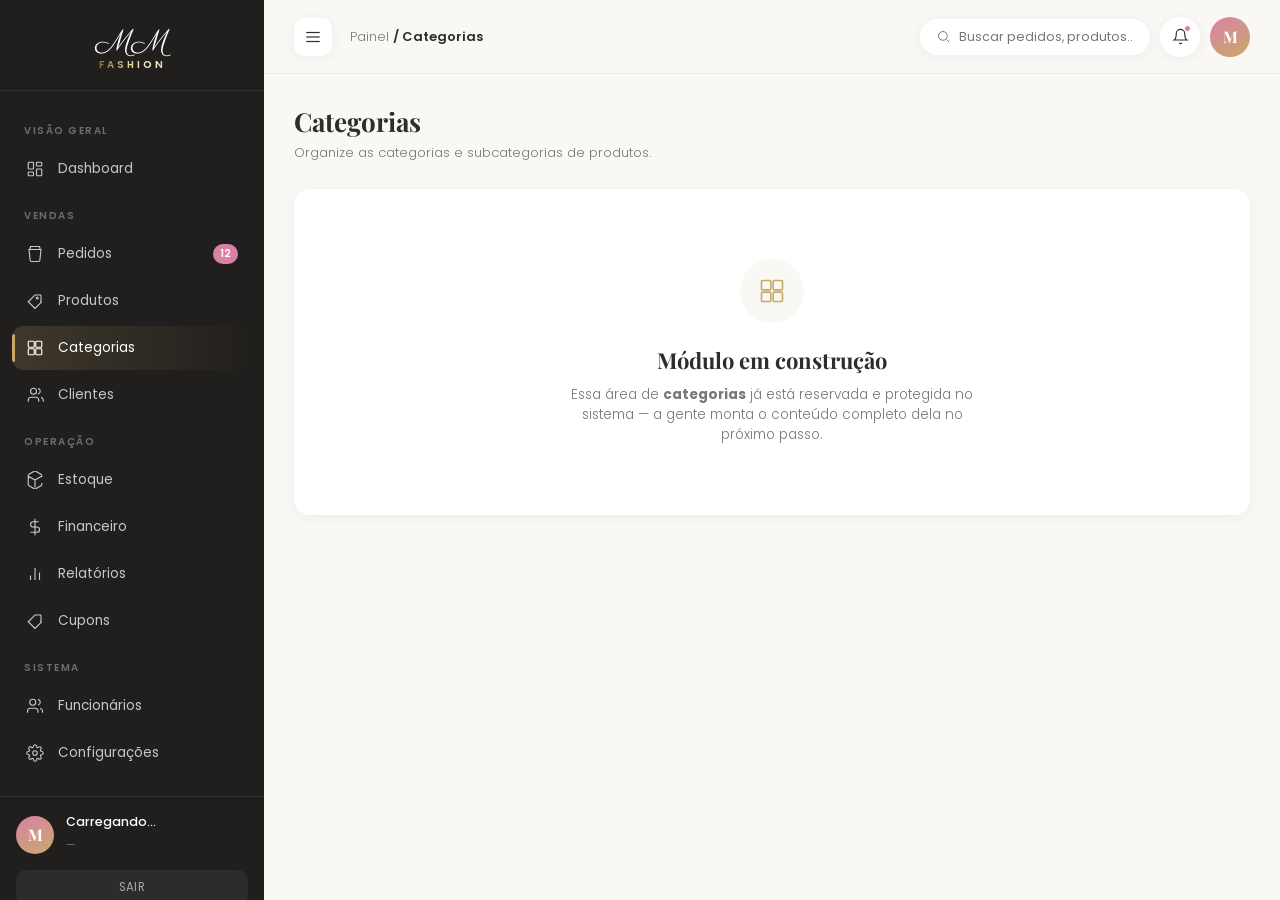
==== admin/categorias.html @ 6487a141 "Todas as abas do painel navegando + rota de diagnostico do banco" ====
<!DOCTYPE html>
<html lang="pt-BR">
<head>
<meta charset="UTF-8">
<meta name="viewport" content="width=device-width, initial-scale=1.0">
<title>Categorias — MM Fashion</title>

<link rel="preconnect" href="https://fonts.googleapis.com">
<link rel="preconnect" href="https://fonts.gstatic.com" crossorigin>
<link href="https://fonts.googleapis.com/css2?family=Playfair+Display:wght@600;700&family=Parisienne&family=Poppins:wght@300;400;500;600&display=swap" rel="stylesheet">

<style>
*, *::before, *::after { margin:0; padding:0; box-sizing:border-box; }

:root{
  --bg:#FAF8F5;
  --white:#FFFFFF;
  --text:#2D2D2D;
  --gray:#777777;
  --pink:#D982A6;
  --gold:#C8A96A;
  --success:#4CAF50;
  --danger:#D64545;
  --sidebar:#211f1d;
  --sidebar-hover:#312e2a;

  --font-display:'Playfair Display', serif;
  --font-script:'Parisienne', cursive;
  --font-body:'Poppins', sans-serif;

  --radius-sm:8px;
  --radius-md:16px;
  --radius-lg:24px;
  --shadow-sm:0 2px 12px rgba(45,45,45,0.06);
  --shadow-md:0 8px 30px rgba(45,45,45,0.09);
  --ease:cubic-bezier(.22,1,.36,1);
  --sidebar-w:264px;
  --sidebar-w-collapsed:84px;
}

body{
  font-family:var(--font-body); font-weight:300; color:var(--text); background:var(--bg);
  -webkit-font-smoothing:antialiased; overflow-x:hidden;
}
h1,h2,h3,h4{ font-family:var(--font-display); font-weight:700; color:var(--text); }
a{ text-decoration:none; color:inherit; }
ul{ list-style:none; }
button{ font-family:var(--font-body); border:none; cursor:pointer; background:none; }
input, select{ font-family:var(--font-body); }

/* ============================================================
   LOGO
   ============================================================ */
.logo-mm{ font-family:var(--font-script); line-height:1; }
.logo-fashion{
  font-family:var(--font-body); font-weight:600; letter-spacing:.3em; text-transform:uppercase; line-height:1;
  background:linear-gradient(100deg,#8a6a2f 0%,#e9d6a3 22%,#fff6de 38%,#c8a96a 50%,#8a6a2f 62%,#f3e2b8 80%,#a8823f 100%);
  background-size:220% auto; -webkit-background-clip:text; background-clip:text; -webkit-text-fill-color:transparent; color:transparent;
  animation:shineGold 5s linear infinite;
}
@keyframes shineGold{ to{ background-position:-220% center; } }

/* ============================================================
   LAYOUT
   ============================================================ */
.admin-wrap{ display:flex; min-height:100vh; }

/* ---------- SIDEBAR ---------- */
.sidebar{
  width:var(--sidebar-w); background:var(--sidebar); color:#eee; flex-shrink:0;
  position:sticky; top:0; height:100vh; overflow-y:auto; transition:width .4s var(--ease);
  display:flex; flex-direction:column; z-index:100;
}
.sidebar.collapsed{ width:var(--sidebar-w-collapsed); }
.sidebar::-webkit-scrollbar{ width:5px; }
.sidebar::-webkit-scrollbar-thumb{ background:rgba(255,255,255,.15); border-radius:10px; }

.sidebar-head{
  display:flex; flex-direction:column; align-items:center; padding:28px 10px 20px; gap:2px;
  border-bottom:1px solid rgba(255,255,255,.08);
}
.sidebar-head .logo-mm{ font-size:30px; color:#fff; }
.sidebar-head .logo-fashion{ font-size:10px; }
.sidebar.collapsed .sidebar-head .logo-fashion{ display:none; }
.sidebar.collapsed .sidebar-head .logo-mm{ font-size:26px; }

.sidebar-nav{ padding:18px 12px; flex:1; }
.nav-label{
  font-size:10px; letter-spacing:.15em; text-transform:uppercase; color:rgba(255,255,255,.35);
  padding:14px 12px 8px; font-weight:600;
}
.sidebar.collapsed .nav-label{ text-align:center; padding:14px 0 8px; }
.sidebar.collapsed .nav-label span{ display:none; }

.nav-item{
  display:flex; align-items:center; gap:14px; padding:12px 14px; border-radius:12px; margin-bottom:3px;
  color:rgba(255,255,255,.75); font-size:13.5px; font-weight:400; cursor:pointer; transition:all .25s ease;
  position:relative; white-space:nowrap; overflow:hidden;
}
.nav-item:hover{ background:var(--sidebar-hover); color:#fff; }
.nav-item.active{ background:linear-gradient(90deg, rgba(200,169,106,.18), transparent); color:#fff; }
.nav-item.active::before{
  content:''; position:absolute; left:0; top:8px; bottom:8px; width:3px; border-radius:3px;
  background:var(--gold);
}
.nav-item svg{ width:18px; height:18px; stroke:currentColor; fill:none; stroke-width:1.5; flex-shrink:0; }
.nav-item .badge-count{
  margin-left:auto; background:var(--pink); color:#fff; font-size:10px; font-weight:600;
  padding:2px 7px; border-radius:100px;
}
.sidebar.collapsed .nav-item span:not(.badge-count), .sidebar.collapsed .nav-item .badge-count{ display:none; }
.sidebar.collapsed .nav-item{ justify-content:center; }

.sidebar-foot{ padding:16px; border-top:1px solid rgba(255,255,255,.08); }
.sidebar-user{ display:flex; align-items:center; gap:12px; }
.sidebar-user .avatar{
  width:38px; height:38px; border-radius:50%; background:linear-gradient(150deg,var(--pink),var(--gold));
  display:flex; align-items:center; justify-content:center; font-family:var(--font-display); font-weight:700; color:#fff;
  flex-shrink:0;
}
.sidebar-user .info{ overflow:hidden; }
.sidebar-user .info strong{ display:block; font-size:12.5px; color:#fff; font-weight:500; white-space:nowrap; }
.sidebar-user .info span{ font-size:11px; color:rgba(255,255,255,.45); }
.sidebar.collapsed .sidebar-user .info{ display:none; }
.sidebar.collapsed .sidebar-user{ justify-content:center; }

/* ---------- MAIN ---------- */
.main{ flex:1; min-width:0; display:flex; flex-direction:column; }

.topbar{
  position:sticky; top:0; z-index:90; background:rgba(250,248,245,.9); backdrop-filter:blur(12px);
  border-bottom:1px solid rgba(45,45,45,.07);
  display:flex; align-items:center; justify-content:space-between; padding:0 30px; height:74px;
}
.topbar-left{ display:flex; align-items:center; gap:18px; }
.collapse-btn{
  width:38px; height:38px; border-radius:10px; display:flex; align-items:center; justify-content:center;
  background:var(--white); box-shadow:var(--shadow-sm); transition:transform .3s ease;
}
.collapse-btn:hover{ transform:scale(1.06); }
.collapse-btn svg{ width:18px; height:18px; stroke:var(--text); fill:none; stroke-width:1.6; }
.breadcrumb{ font-size:13px; color:var(--gray); }
.breadcrumb strong{ color:var(--text); font-weight:600; }

.topbar-right{ display:flex; align-items:center; gap:10px; }
.topbar-search{
  display:flex; align-items:center; gap:8px; background:var(--white); border-radius:100px; padding:9px 16px;
  box-shadow:var(--shadow-sm); width:230px;
}
.topbar-search svg{ width:15px; height:15px; stroke:var(--gray); fill:none; stroke-width:1.6; flex-shrink:0; }
.topbar-search input{ border:none; outline:none; background:none; font-size:12.5px; width:100%; }
.topbar-icon{
  width:40px; height:40px; border-radius:50%; background:var(--white); box-shadow:var(--shadow-sm);
  display:flex; align-items:center; justify-content:center; position:relative; transition:transform .3s ease;
}
.topbar-icon:hover{ transform:translateY(-2px); }
.topbar-icon svg{ width:17px; height:17px; stroke:var(--text); fill:none; stroke-width:1.6; }
.topbar-icon .dot{
  position:absolute; top:8px; right:9px; width:7px; height:7px; border-radius:50%; background:var(--pink);
  border:1.5px solid var(--white);
}
.topbar-avatar{
  width:40px; height:40px; border-radius:50%; background:linear-gradient(150deg,var(--pink),var(--gold));
  display:flex; align-items:center; justify-content:center; color:#fff; font-family:var(--font-display); font-weight:700;
  cursor:pointer;
}

.content{ padding:30px; }

/* ---------- PAGE HEAD ---------- */
.page-head{ display:flex; align-items:center; justify-content:space-between; margin-bottom:26px; flex-wrap:wrap; gap:14px; }
.page-head h1{ font-size:26px; }
.page-head p{ color:var(--gray); font-size:13px; margin-top:4px; }
.date-pill{
  display:flex; align-items:center; gap:8px; background:var(--white); border-radius:100px; padding:10px 18px;
  box-shadow:var(--shadow-sm); font-size:12.5px; color:var(--gray);
}
.date-pill svg{ width:15px; height:15px; stroke:var(--gold); fill:none; stroke-width:1.6; }

/* ---------- KPI CARDS ---------- */
.kpi-grid{ display:grid; grid-template-columns:repeat(5,1fr); gap:18px; margin-bottom:26px; }
.kpi-card{
  background:var(--white); border-radius:var(--radius-md); padding:22px; box-shadow:var(--shadow-sm);
  transition:transform .4s var(--ease), box-shadow .4s var(--ease); position:relative; overflow:hidden;
}
.kpi-card:hover{ transform:translateY(-4px); box-shadow:var(--shadow-md); }
.kpi-top{ display:flex; align-items:center; justify-content:space-between; margin-bottom:14px; }
.kpi-icon{
  width:40px; height:40px; border-radius:12px; display:flex; align-items:center; justify-content:center;
  background:var(--bg);
}
.kpi-icon svg{ width:18px; height:18px; stroke:var(--gold); fill:none; stroke-width:1.6; }
.kpi-trend{ font-size:11px; font-weight:600; padding:4px 9px; border-radius:100px; display:flex; align-items:center; gap:3px; }
.kpi-trend.up{ background:rgba(76,175,80,.12); color:var(--success); }
.kpi-trend.down{ background:rgba(214,69,69,.12); color:var(--danger); }
.kpi-value{ font-family:var(--font-display); font-size:26px; font-weight:700; margin-bottom:4px; }
.kpi-label{ font-size:12px; color:var(--gray); }

/* ---------- CHART ROW ---------- */
.grid-2{ display:grid; grid-template-columns:2fr 1fr; gap:20px; margin-bottom:20px; }
.panel{ background:var(--white); border-radius:var(--radius-md); padding:26px; box-shadow:var(--shadow-sm); }
.panel-head{ display:flex; align-items:center; justify-content:space-between; margin-bottom:20px; }
.panel-head h3{ font-family:var(--font-body); font-weight:600; font-size:15px; }
.panel-head .sub{ font-size:12px; color:var(--gray); }
.legend-dot{ display:inline-block; width:8px; height:8px; border-radius:50%; margin-right:6px; }

.chip-group{ display:flex; gap:6px; }
.chip{
  font-size:11px; padding:6px 12px; border-radius:100px; color:var(--gray); border:1px solid rgba(45,45,45,.1);
  transition:all .25s ease;
}
.chip.active{ background:var(--text); color:#fff; border-color:var(--text); }

/* Donut */
.donut-wrap{ display:flex; flex-direction:column; align-items:center; gap:18px; }
.donut-legend{ width:100%; }
.donut-legend li{ display:flex; align-items:center; justify-content:space-between; font-size:12.5px; padding:7px 0; border-bottom:1px dashed rgba(45,45,45,.08); }
.donut-legend li:last-child{ border-bottom:none; }
.donut-legend .name{ display:flex; align-items:center; color:var(--text); }
.donut-legend .val{ font-weight:600; }

/* ---------- TABLES ---------- */
.table-wrap{ overflow-x:auto; }
table{ width:100%; border-collapse:collapse; font-size:13px; }
thead th{
  text-align:left; font-size:11px; letter-spacing:.06em; text-transform:uppercase; color:var(--gray);
  font-weight:600; padding:0 14px 12px; border-bottom:1px solid rgba(45,45,45,.08);
}
tbody td{ padding:14px; border-bottom:1px solid rgba(45,45,45,.05); vertical-align:middle; }
tbody tr:last-child td{ border-bottom:none; }
tbody tr{ transition:background .2s ease; }
tbody tr:hover{ background:var(--bg); }

.cust-cell{ display:flex; align-items:center; gap:10px; }
.cust-avatar{
  width:32px; height:32px; border-radius:50%; background:linear-gradient(150deg,#EFE4DA,#F1DCE3);
  display:flex; align-items:center; justify-content:center; font-family:var(--font-display); font-weight:700;
  font-size:12px; color:var(--text); flex-shrink:0;
}
.status-pill{ font-size:11px; font-weight:600; padding:5px 12px; border-radius:100px; display:inline-block; }
.status-entregue{ background:rgba(76,175,80,.12); color:var(--success); }
.status-transito{ background:rgba(200,169,106,.15); color:#a8823f; }
.status-processando{ background:rgba(217,130,166,.14); color:var(--pink-dark, #c06d8f); }
.status-cancelado{ background:rgba(214,69,69,.12); color:var(--danger); }

.prod-row{ display:flex; align-items:center; gap:12px; }
.prod-thumb{ width:42px; height:42px; border-radius:10px; object-fit:cover; flex-shrink:0; }
.prod-info strong{ display:block; font-size:12.5px; font-weight:500; }
.prod-info span{ font-size:11px; color:var(--gray); }
.bar-track{ width:100%; height:5px; background:var(--bg); border-radius:10px; overflow:hidden; margin-top:6px; }
.bar-fill{ height:100%; background:linear-gradient(90deg,var(--pink),var(--gold)); border-radius:10px; }

/* ============================================================
   RESPONSIVE
   ============================================================ */
@media (max-width:1200px){
  .kpi-grid{ grid-template-columns:repeat(3,1fr); }
  .grid-2{ grid-template-columns:1fr; }
}
@media (max-width:900px){
  .sidebar{ position:fixed; left:0; transform:translateX(-100%); box-shadow:var(--shadow-md); }
  .sidebar.mobile-open{ transform:translateX(0); }
  .topbar-search{ display:none; }
  .kpi-grid{ grid-template-columns:repeat(2,1fr); }
}
@media (max-width:600px){
  .content{ padding:18px; }
  .kpi-grid{ grid-template-columns:1fr; }
  .topbar{ padding:0 16px; }
}

.reveal{ opacity:0; transform:translateY(20px); transition:opacity .6s var(--ease), transform .6s var(--ease); }
.reveal.is-visible{ opacity:1; transform:translateY(0); }
/* ============================================================
   PRODUCT REGISTRATION — TYPE PICKER
   ============================================================ */
.btn-new-product{
  display:flex; align-items:center; gap:8px; background:var(--text); color:#fff; padding:12px 22px;
  border-radius:100px; font-size:12.5px; font-weight:600; letter-spacing:.02em; transition:transform .3s ease;
}
.btn-new-product:hover{ transform:translateY(-2px); }
.btn-new-product svg{ width:15px; height:15px; stroke:currentColor; fill:none; stroke-width:2; }

.type-grid{ display:grid; grid-template-columns:repeat(4,1fr); gap:16px; }
.type-card{
  display:flex; flex-direction:column; align-items:center; gap:12px; padding:26px 14px; border-radius:var(--radius-md);
  border:1.5px solid rgba(45,45,45,.08); background:var(--bg); transition:all .3s var(--ease); cursor:pointer;
}
.type-card:hover{ transform:translateY(-4px); border-color:var(--gold); box-shadow:var(--shadow-sm); }
.type-card.selected{ border-color:var(--gold); background:linear-gradient(160deg,#fbf3e4,#f9ece9); box-shadow:var(--shadow-md); }
.type-icon{
  width:52px; height:52px; border-radius:50%; background:var(--white); display:flex; align-items:center; justify-content:center;
  box-shadow:var(--shadow-sm);
}
.type-icon svg{ width:22px; height:22px; stroke:var(--gold); fill:none; stroke-width:1.5; }
.type-card span:last-child{ font-size:13px; font-weight:500; color:var(--text); }

.type-chip{
  display:inline-flex; align-items:center; font-size:11px; font-weight:600; color:#a8823f;
  background:rgba(200,169,106,.15); padding:4px 12px; border-radius:100px; margin-left:8px; vertical-align:middle;
}
.link-btn{ font-size:12.5px; color:var(--pink); font-weight:500; }
.link-btn:hover{ text-decoration:underline; }

/* ---------- FORM ---------- */
.form-grid{ display:grid; grid-template-columns:repeat(4,1fr); gap:18px; margin-top:20px; }
.field{ display:flex; flex-direction:column; gap:7px; }
.field-full{ grid-column:1 / -1; }
.field label{ font-size:12px; font-weight:500; color:var(--gray); }
.field input, .field select, .field textarea{
  padding:12px 14px; border:1px solid rgba(45,45,45,.12); border-radius:10px; font-size:13px; background:var(--white);
  transition:border-color .25s ease; resize:vertical;
}
.field input:focus, .field select:focus, .field textarea:focus{ outline:none; border-color:var(--gold); }

.upload-box{
  border:1.5px dashed rgba(45,45,45,.2); border-radius:var(--radius-md); padding:34px; display:flex; flex-direction:column;
  align-items:center; gap:8px; color:var(--gray); cursor:pointer; transition:all .3s ease; background:var(--bg);
}
.upload-box:hover{ border-color:var(--gold); background:#fbf6ee; }
.upload-box svg{ width:26px; height:26px; stroke:var(--gold); fill:none; stroke-width:1.4; }
.upload-box .hint{ font-size:11px; opacity:.7; }

.flags-row{ display:flex; gap:26px; flex-wrap:wrap; margin-top:4px; }
.flag-check{ display:flex; align-items:center; gap:9px; font-size:13px; cursor:pointer; }
.flag-check input{ width:17px; height:17px; accent-color:var(--gold); }

.form-actions{ display:flex; justify-content:flex-end; gap:12px; margin-top:26px; padding-top:20px; border-top:1px solid rgba(45,45,45,.07); }
.btn-cancel{ padding:12px 26px; border-radius:100px; font-size:13px; color:var(--gray); border:1px solid rgba(45,45,45,.15); }
.btn-cancel:hover{ background:var(--bg); }
.btn-save{ padding:12px 30px; border-radius:100px; font-size:13px; font-weight:600; background:var(--gold); color:#fff; transition:transform .3s ease; }
.btn-save:hover{ transform:translateY(-2px); box-shadow:0 12px 26px rgba(200,169,106,.35); }

.showcase-pill{
  font-size:11px; font-weight:600; padding:5px 12px; border-radius:100px; display:inline-flex; align-items:center; gap:5px;
}
.showcase-on{ background:rgba(76,175,80,.12); color:var(--success); }
.showcase-off{ background:rgba(119,119,119,.12); color:var(--gray); }
.row-action{
  width:32px; height:32px; border-radius:8px; display:inline-flex; align-items:center; justify-content:center;
  color:var(--gray); transition:all .25s ease;
}
.row-action:hover{ background:var(--bg); color:var(--text); }
.row-action svg{ width:15px; height:15px; stroke:currentColor; fill:none; stroke-width:1.6; }

@media (max-width:1100px){ .type-grid{ grid-template-columns:repeat(3,1fr); } .form-grid{ grid-template-columns:repeat(2,1fr); } }
@media (max-width:700px){ .type-grid{ grid-template-columns:repeat(2,1fr); } .form-grid{ grid-template-columns:1fr; } .page-head{ align-items:flex-start; } }

@media (prefers-reduced-motion:reduce){ *{ animation-duration:.001ms !important; transition-duration:.001ms !important; } }
a:focus-visible, button:focus-visible, input:focus-visible{ outline:2px solid var(--gold); outline-offset:2px; }
</style>
</head>
<body>

<div class="admin-wrap">

  <!-- ============================================================
       SIDEBAR
       ============================================================ -->
  <aside class="sidebar" id="sidebar">
    <a href="/" class="sidebar-head" style="text-decoration:none;">
      <span class="logo-mm">MM</span>
      <span class="logo-fashion">Fashion</span>
    </a>

    <nav class="sidebar-nav">
      <div class="nav-label"><span>Visão Geral</span></div>
      <a class="nav-item" data-page="Dashboard" href="/admin">
        <svg viewBox="0 0 24 24"><rect x="3" y="3" width="7" height="9" rx="1"/><rect x="14" y="3" width="7" height="5" rx="1"/><rect x="14" y="12" width="7" height="9" rx="1"/><rect x="3" y="16" width="7" height="5" rx="1"/></svg>
        <span>Dashboard</span>
      </a>
      <div class="nav-label"><span>Vendas</span></div>
      <a class="nav-item" data-page="Pedidos" href="/admin/pedidos">
        <svg viewBox="0 0 24 24"><path d="M6 2h12l1 4H5zM4 6h16l-1.5 14a2 2 0 0 1-2 2H7.5a2 2 0 0 1-2-2z"/></svg>
        <span>Pedidos</span><span class="badge-count">12</span>
      </a>
      <a class="nav-item" data-page="Produtos" href="/admin/produtos">
        <svg viewBox="0 0 24 24"><path d="M20.59 13.41 12 22l-9-9 8.59-8.59A2 2 0 0 1 13 4h6a1 1 0 0 1 1 1v6a2 2 0 0 1-.41 1.41z"/><circle cx="15" cy="8" r="1.3"/></svg>
        <span>Produtos</span>
      </a>
      <a class="nav-item active" data-page="Categorias" href="/admin/categorias">
        <svg viewBox="0 0 24 24"><rect x="3" y="3" width="8" height="8" rx="1"/><rect x="13" y="3" width="8" height="8" rx="1"/><rect x="3" y="13" width="8" height="8" rx="1"/><rect x="13" y="13" width="8" height="8" rx="1"/></svg>
        <span>Categorias</span>
      </a>
      <a class="nav-item" data-page="Clientes" href="/admin/clientes">
        <svg viewBox="0 0 24 24"><path d="M17 21v-2a4 4 0 0 0-4-4H7a4 4 0 0 0-4 4v2"/><circle cx="10" cy="7" r="4"/><path d="M23 21v-2a4 4 0 0 0-3-3.87M16 3.13a4 4 0 0 1 0 7.75"/></svg>
        <span>Clientes</span>
      </a>
      <div class="nav-label"><span>Operação</span></div>
      <a class="nav-item" data-page="Estoque" href="/admin/estoque">
        <svg viewBox="0 0 24 24"><path d="M21 8V6a2 2 0 0 0-1-1.73l-7-4a2 2 0 0 0-2 0l-7 4A2 2 0 0 0 3 6v12a2 2 0 0 0 1 1.73l7 4a2 2 0 0 0 2 0l7-4A2 2 0 0 0 21 18v-2M3.27 6.96 12 12l8.73-5.04M12 22.08V12"/></svg>
        <span>Estoque</span>
      </a>
      <a class="nav-item" data-page="Financeiro" href="/admin/financeiro">
        <svg viewBox="0 0 24 24"><line x1="12" y1="1" x2="12" y2="23"/><path d="M17 5H9.5a3.5 3.5 0 0 0 0 7h5a3.5 3.5 0 0 1 0 7H6"/></svg>
        <span>Financeiro</span>
      </a>
      <a class="nav-item" data-page="Relatórios" href="/admin/relatorios">
        <svg viewBox="0 0 24 24"><path d="M18 20V10M12 20V4M6 20v-6"/></svg>
        <span>Relatórios</span>
      </a>
      <a class="nav-item" data-page="Cupons" href="/admin/cupons">
        <svg viewBox="0 0 24 24"><path d="M20.59 13.41 12 22l-9-9 8.59-8.59A2 2 0 0 1 13 4h6a1 1 0 0 1 1 1v6a2 2 0 0 1-.41 1.41z"/></svg>
        <span>Cupons</span>
      </a>
      <div class="nav-label"><span>Sistema</span></div>
      <a class="nav-item" data-page="Funcionários" href="/admin/funcionarios">
        <svg viewBox="0 0 24 24"><path d="M16 21v-2a4 4 0 0 0-4-4H6a4 4 0 0 0-4 4v2"/><circle cx="9" cy="7" r="4"/><path d="M22 21v-2a4 4 0 0 0-3-3.87"/><path d="M16 3.13a4 4 0 0 1 0 7.75"/></svg>
        <span>Funcionários</span>
      </a>
      <a class="nav-item" data-page="Configurações" href="/admin/configuracoes">
        <svg viewBox="0 0 24 24"><circle cx="12" cy="12" r="3"/><path d="M19.4 15a1.65 1.65 0 0 0 .33 1.82l.06.06a2 2 0 1 1-2.83 2.83l-.06-.06a1.65 1.65 0 0 0-1.82-.33 1.65 1.65 0 0 0-1 1.51V21a2 2 0 0 1-4 0v-.09A1.65 1.65 0 0 0 9 19.4a1.65 1.65 0 0 0-1.82.33l-.06.06a2 2 0 1 1-2.83-2.83l.06-.06A1.65 1.65 0 0 0 4.6 15a1.65 1.65 0 0 0-1.51-1H3a2 2 0 0 1 0-4h.09A1.65 1.65 0 0 0 4.6 9a1.65 1.65 0 0 0-.33-1.82l-.06-.06a2 2 0 1 1 2.83-2.83l.06.06A1.65 1.65 0 0 0 9 4.6a1.65 1.65 0 0 0 1-1.51V3a2 2 0 0 1 4 0v.09a1.65 1.65 0 0 0 1 1.51 1.65 1.65 0 0 0 1.82-.33l.06-.06a2 2 0 1 1 2.83 2.83l-.06.06A1.65 1.65 0 0 0 19.4 9a1.65 1.65 0 0 0 1.51 1H21a2 2 0 0 1 0 4h-.09a1.65 1.65 0 0 0-1.51 1z"/></svg>
        <span>Configurações</span>
      </a>
    </nav>

    <div class="sidebar-foot">
      <div class="sidebar-user">
        <div class="avatar" id="userAvatar">M</div>
        <div class="info">
          <strong id="userName">Carregando...</strong>
          <span id="userRole">—</span>
        </div>
      </div>
      <button id="btnLogout" style="width:100%;margin-top:14px;padding:9px;border-radius:10px;background:rgba(255,255,255,.06);color:rgba(255,255,255,.6);font-size:11.5px;letter-spacing:.04em;text-transform:uppercase;transition:all .25s ease;">
        Sair
      </button>
    </div>
  </aside>

  <!-- ============================================================
       MAIN
       ============================================================ -->
  <div class="main">
    <header class="topbar">
      <div class="topbar-left">
        <button class="collapse-btn" id="collapseBtn" aria-label="Recolher menu">
          <svg viewBox="0 0 24 24"><line x1="3" y1="6" x2="21" y2="6"/><line x1="3" y1="12" x2="21" y2="12"/><line x1="3" y1="18" x2="21" y2="18"/></svg>
        </button>
        <div class="breadcrumb">Painel <strong>/ Categorias</strong></div>
      </div>
      <div class="topbar-right">
        <div class="topbar-search">
          <svg viewBox="0 0 24 24"><circle cx="11" cy="11" r="7"/><line x1="21" y1="21" x2="16.65" y2="16.65"/></svg>
          <input type="text" placeholder="Buscar pedidos, produtos...">
        </div>
        <button class="topbar-icon" aria-label="Notificações">
          <svg viewBox="0 0 24 24"><path d="M18 8a6 6 0 0 0-12 0c0 7-3 9-3 9h18s-3-2-3-9"/><path d="M13.73 21a2 2 0 0 1-3.46 0"/></svg>
          <span class="dot"></span>
        </button>
        <div class="topbar-avatar">M</div>
      </div>
    </header>

    <div class="content">
      <div class="page-head reveal">
        <div>
          <h1>Categorias</h1>
          <p>Organize as categorias e subcategorias de produtos.</p>
        </div>
      </div>

      <div class="panel reveal" style="text-align:center; padding:70px 30px;">
        <div style="width:64px;height:64px;border-radius:50%;background:var(--bg);display:flex;align-items:center;justify-content:center;margin:0 auto 22px;">
          <svg viewBox="0 0 24 24" style="width:28px;height:28px;stroke:var(--gold);fill:none;stroke-width:1.4;"><rect x="3" y="3" width="8" height="8" rx="1"/><rect x="13" y="3" width="8" height="8" rx="1"/><rect x="3" y="13" width="8" height="8" rx="1"/><rect x="13" y="13" width="8" height="8" rx="1"/></svg>
        </div>
        <h3 style="font-family:var(--font-display);font-size:22px;margin-bottom:10px;">Módulo em construção</h3>
        <p style="color:var(--gray);font-size:13.5px;max-width:420px;margin:0 auto;">
          Essa área de <strong>categorias</strong> já está reservada e protegida no sistema — a gente monta o conteúdo completo dela no próximo passo.
        </p>
      </div>
    </div>
  </div>
</div>

<script>
/* ============================================================
   SESSÃO / LOGOUT
   ============================================================ */
(async function checkSession(){
  try {
    const res = await fetch('/api/me', { credentials: 'include' });
    const data = await res.json();
    if (data.autenticado) {
      document.getElementById('userName').textContent = data.nome;
      document.getElementById('userAvatar').textContent = data.nome.charAt(0).toUpperCase();
      document.getElementById('userRole').textContent = 'Administradora';
    } else {
      window.location.href = '/login';
    }
  } catch (e) {
    console.warn('Não foi possível verificar a sessão.', e);
  }
})();

document.getElementById('btnLogout').addEventListener('click', async () => {
  try {
    await fetch('/api/logout', { method: 'POST', credentials: 'include' });
  } finally {
    window.location.href = '/login';
  }
});

/* ============================================================
   SIDEBAR COLLAPSE
   ============================================================ */
const sidebar = document.getElementById('sidebar');
document.getElementById('collapseBtn').addEventListener('click', () => {
  if (window.innerWidth <= 900) {
    sidebar.classList.toggle('mobile-open');
  } else {
    sidebar.classList.toggle('collapsed');
  }
});

document.querySelectorAll('.nav-item').forEach(item => {
  item.addEventListener('click', () => {
    document.querySelector('.nav-item.active')?.classList.remove('active');
    item.classList.add('active');
    document.querySelector('.breadcrumb strong').textContent = '/ ' + item.dataset.page;
  });
});

/* ============================================================
   REVEAL ANIMATION
   ============================================================ */
const io = new IntersectionObserver(entries => {
  entries.forEach(e => { if (e.isIntersecting) { e.target.classList.add('is-visible'); io.unobserve(e.target); } });
}, { threshold: .1 });
document.querySelectorAll('.reveal').forEach(el => io.observe(el));

</script>
</body>
</html>
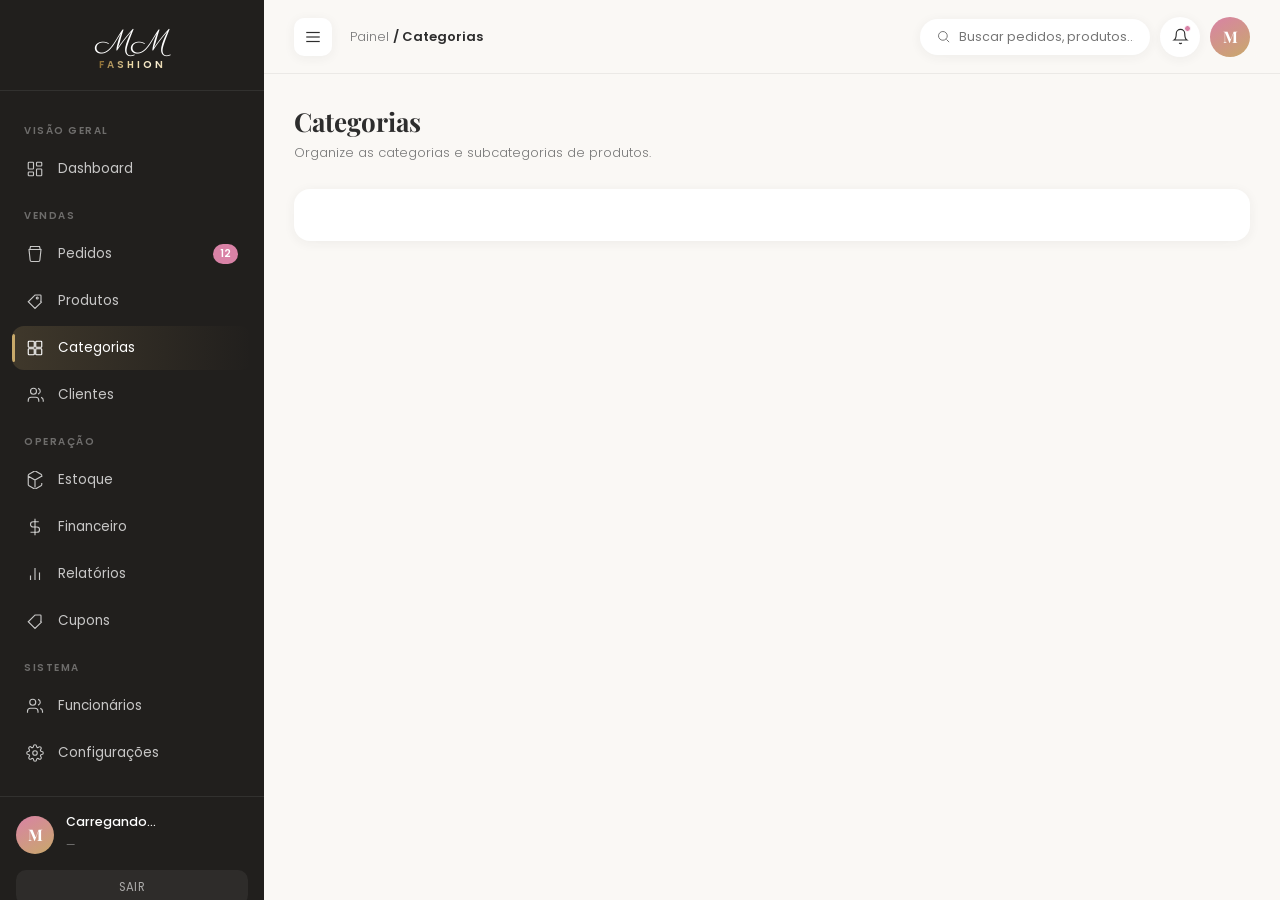
==== commit 93db0387: "9 modulos do painel funcionando + saudacao corrigida" ====
--- a/admin/categorias.html
+++ b/admin/categorias.html
@@ -9,346 +9,7 @@
 <link rel="preconnect" href="https://fonts.gstatic.com" crossorigin>
 <link href="https://fonts.googleapis.com/css2?family=Playfair+Display:wght@600;700&family=Parisienne&family=Poppins:wght@300;400;500;600&display=swap" rel="stylesheet">
 
-<style>
-*, *::before, *::after { margin:0; padding:0; box-sizing:border-box; }
-
-:root{
-  --bg:#FAF8F5;
-  --white:#FFFFFF;
-  --text:#2D2D2D;
-  --gray:#777777;
-  --pink:#D982A6;
-  --gold:#C8A96A;
-  --success:#4CAF50;
-  --danger:#D64545;
-  --sidebar:#211f1d;
-  --sidebar-hover:#312e2a;
-
-  --font-display:'Playfair Display', serif;
-  --font-script:'Parisienne', cursive;
-  --font-body:'Poppins', sans-serif;
-
-  --radius-sm:8px;
-  --radius-md:16px;
-  --radius-lg:24px;
-  --shadow-sm:0 2px 12px rgba(45,45,45,0.06);
-  --shadow-md:0 8px 30px rgba(45,45,45,0.09);
-  --ease:cubic-bezier(.22,1,.36,1);
-  --sidebar-w:264px;
-  --sidebar-w-collapsed:84px;
-}
-
-body{
-  font-family:var(--font-body); font-weight:300; color:var(--text); background:var(--bg);
-  -webkit-font-smoothing:antialiased; overflow-x:hidden;
-}
-h1,h2,h3,h4{ font-family:var(--font-display); font-weight:700; color:var(--text); }
-a{ text-decoration:none; color:inherit; }
-ul{ list-style:none; }
-button{ font-family:var(--font-body); border:none; cursor:pointer; background:none; }
-input, select{ font-family:var(--font-body); }
-
-/* ============================================================
-   LOGO
-   ============================================================ */
-.logo-mm{ font-family:var(--font-script); line-height:1; }
-.logo-fashion{
-  font-family:var(--font-body); font-weight:600; letter-spacing:.3em; text-transform:uppercase; line-height:1;
-  background:linear-gradient(100deg,#8a6a2f 0%,#e9d6a3 22%,#fff6de 38%,#c8a96a 50%,#8a6a2f 62%,#f3e2b8 80%,#a8823f 100%);
-  background-size:220% auto; -webkit-background-clip:text; background-clip:text; -webkit-text-fill-color:transparent; color:transparent;
-  animation:shineGold 5s linear infinite;
-}
-@keyframes shineGold{ to{ background-position:-220% center; } }
-
-/* ============================================================
-   LAYOUT
-   ============================================================ */
-.admin-wrap{ display:flex; min-height:100vh; }
-
-/* ---------- SIDEBAR ---------- */
-.sidebar{
-  width:var(--sidebar-w); background:var(--sidebar); color:#eee; flex-shrink:0;
-  position:sticky; top:0; height:100vh; overflow-y:auto; transition:width .4s var(--ease);
-  display:flex; flex-direction:column; z-index:100;
-}
-.sidebar.collapsed{ width:var(--sidebar-w-collapsed); }
-.sidebar::-webkit-scrollbar{ width:5px; }
-.sidebar::-webkit-scrollbar-thumb{ background:rgba(255,255,255,.15); border-radius:10px; }
-
-.sidebar-head{
-  display:flex; flex-direction:column; align-items:center; padding:28px 10px 20px; gap:2px;
-  border-bottom:1px solid rgba(255,255,255,.08);
-}
-.sidebar-head .logo-mm{ font-size:30px; color:#fff; }
-.sidebar-head .logo-fashion{ font-size:10px; }
-.sidebar.collapsed .sidebar-head .logo-fashion{ display:none; }
-.sidebar.collapsed .sidebar-head .logo-mm{ font-size:26px; }
-
-.sidebar-nav{ padding:18px 12px; flex:1; }
-.nav-label{
-  font-size:10px; letter-spacing:.15em; text-transform:uppercase; color:rgba(255,255,255,.35);
-  padding:14px 12px 8px; font-weight:600;
-}
-.sidebar.collapsed .nav-label{ text-align:center; padding:14px 0 8px; }
-.sidebar.collapsed .nav-label span{ display:none; }
-
-.nav-item{
-  display:flex; align-items:center; gap:14px; padding:12px 14px; border-radius:12px; margin-bottom:3px;
-  color:rgba(255,255,255,.75); font-size:13.5px; font-weight:400; cursor:pointer; transition:all .25s ease;
-  position:relative; white-space:nowrap; overflow:hidden;
-}
-.nav-item:hover{ background:var(--sidebar-hover); color:#fff; }
-.nav-item.active{ background:linear-gradient(90deg, rgba(200,169,106,.18), transparent); color:#fff; }
-.nav-item.active::before{
-  content:''; position:absolute; left:0; top:8px; bottom:8px; width:3px; border-radius:3px;
-  background:var(--gold);
-}
-.nav-item svg{ width:18px; height:18px; stroke:currentColor; fill:none; stroke-width:1.5; flex-shrink:0; }
-.nav-item .badge-count{
-  margin-left:auto; background:var(--pink); color:#fff; font-size:10px; font-weight:600;
-  padding:2px 7px; border-radius:100px;
-}
-.sidebar.collapsed .nav-item span:not(.badge-count), .sidebar.collapsed .nav-item .badge-count{ display:none; }
-.sidebar.collapsed .nav-item{ justify-content:center; }
-
-.sidebar-foot{ padding:16px; border-top:1px solid rgba(255,255,255,.08); }
-.sidebar-user{ display:flex; align-items:center; gap:12px; }
-.sidebar-user .avatar{
-  width:38px; height:38px; border-radius:50%; background:linear-gradient(150deg,var(--pink),var(--gold));
-  display:flex; align-items:center; justify-content:center; font-family:var(--font-display); font-weight:700; color:#fff;
-  flex-shrink:0;
-}
-.sidebar-user .info{ overflow:hidden; }
-.sidebar-user .info strong{ display:block; font-size:12.5px; color:#fff; font-weight:500; white-space:nowrap; }
-.sidebar-user .info span{ font-size:11px; color:rgba(255,255,255,.45); }
-.sidebar.collapsed .sidebar-user .info{ display:none; }
-.sidebar.collapsed .sidebar-user{ justify-content:center; }
-
-/* ---------- MAIN ---------- */
-.main{ flex:1; min-width:0; display:flex; flex-direction:column; }
-
-.topbar{
-  position:sticky; top:0; z-index:90; background:rgba(250,248,245,.9); backdrop-filter:blur(12px);
-  border-bottom:1px solid rgba(45,45,45,.07);
-  display:flex; align-items:center; justify-content:space-between; padding:0 30px; height:74px;
-}
-.topbar-left{ display:flex; align-items:center; gap:18px; }
-.collapse-btn{
-  width:38px; height:38px; border-radius:10px; display:flex; align-items:center; justify-content:center;
-  background:var(--white); box-shadow:var(--shadow-sm); transition:transform .3s ease;
-}
-.collapse-btn:hover{ transform:scale(1.06); }
-.collapse-btn svg{ width:18px; height:18px; stroke:var(--text); fill:none; stroke-width:1.6; }
-.breadcrumb{ font-size:13px; color:var(--gray); }
-.breadcrumb strong{ color:var(--text); font-weight:600; }
-
-.topbar-right{ display:flex; align-items:center; gap:10px; }
-.topbar-search{
-  display:flex; align-items:center; gap:8px; background:var(--white); border-radius:100px; padding:9px 16px;
-  box-shadow:var(--shadow-sm); width:230px;
-}
-.topbar-search svg{ width:15px; height:15px; stroke:var(--gray); fill:none; stroke-width:1.6; flex-shrink:0; }
-.topbar-search input{ border:none; outline:none; background:none; font-size:12.5px; width:100%; }
-.topbar-icon{
-  width:40px; height:40px; border-radius:50%; background:var(--white); box-shadow:var(--shadow-sm);
-  display:flex; align-items:center; justify-content:center; position:relative; transition:transform .3s ease;
-}
-.topbar-icon:hover{ transform:translateY(-2px); }
-.topbar-icon svg{ width:17px; height:17px; stroke:var(--text); fill:none; stroke-width:1.6; }
-.topbar-icon .dot{
-  position:absolute; top:8px; right:9px; width:7px; height:7px; border-radius:50%; background:var(--pink);
-  border:1.5px solid var(--white);
-}
-.topbar-avatar{
-  width:40px; height:40px; border-radius:50%; background:linear-gradient(150deg,var(--pink),var(--gold));
-  display:flex; align-items:center; justify-content:center; color:#fff; font-family:var(--font-display); font-weight:700;
-  cursor:pointer;
-}
-
-.content{ padding:30px; }
-
-/* ---------- PAGE HEAD ---------- */
-.page-head{ display:flex; align-items:center; justify-content:space-between; margin-bottom:26px; flex-wrap:wrap; gap:14px; }
-.page-head h1{ font-size:26px; }
-.page-head p{ color:var(--gray); font-size:13px; margin-top:4px; }
-.date-pill{
-  display:flex; align-items:center; gap:8px; background:var(--white); border-radius:100px; padding:10px 18px;
-  box-shadow:var(--shadow-sm); font-size:12.5px; color:var(--gray);
-}
-.date-pill svg{ width:15px; height:15px; stroke:var(--gold); fill:none; stroke-width:1.6; }
-
-/* ---------- KPI CARDS ---------- */
-.kpi-grid{ display:grid; grid-template-columns:repeat(5,1fr); gap:18px; margin-bottom:26px; }
-.kpi-card{
-  background:var(--white); border-radius:var(--radius-md); padding:22px; box-shadow:var(--shadow-sm);
-  transition:transform .4s var(--ease), box-shadow .4s var(--ease); position:relative; overflow:hidden;
-}
-.kpi-card:hover{ transform:translateY(-4px); box-shadow:var(--shadow-md); }
-.kpi-top{ display:flex; align-items:center; justify-content:space-between; margin-bottom:14px; }
-.kpi-icon{
-  width:40px; height:40px; border-radius:12px; display:flex; align-items:center; justify-content:center;
-  background:var(--bg);
-}
-.kpi-icon svg{ width:18px; height:18px; stroke:var(--gold); fill:none; stroke-width:1.6; }
-.kpi-trend{ font-size:11px; font-weight:600; padding:4px 9px; border-radius:100px; display:flex; align-items:center; gap:3px; }
-.kpi-trend.up{ background:rgba(76,175,80,.12); color:var(--success); }
-.kpi-trend.down{ background:rgba(214,69,69,.12); color:var(--danger); }
-.kpi-value{ font-family:var(--font-display); font-size:26px; font-weight:700; margin-bottom:4px; }
-.kpi-label{ font-size:12px; color:var(--gray); }
-
-/* ---------- CHART ROW ---------- */
-.grid-2{ display:grid; grid-template-columns:2fr 1fr; gap:20px; margin-bottom:20px; }
-.panel{ background:var(--white); border-radius:var(--radius-md); padding:26px; box-shadow:var(--shadow-sm); }
-.panel-head{ display:flex; align-items:center; justify-content:space-between; margin-bottom:20px; }
-.panel-head h3{ font-family:var(--font-body); font-weight:600; font-size:15px; }
-.panel-head .sub{ font-size:12px; color:var(--gray); }
-.legend-dot{ display:inline-block; width:8px; height:8px; border-radius:50%; margin-right:6px; }
-
-.chip-group{ display:flex; gap:6px; }
-.chip{
-  font-size:11px; padding:6px 12px; border-radius:100px; color:var(--gray); border:1px solid rgba(45,45,45,.1);
-  transition:all .25s ease;
-}
-.chip.active{ background:var(--text); color:#fff; border-color:var(--text); }
-
-/* Donut */
-.donut-wrap{ display:flex; flex-direction:column; align-items:center; gap:18px; }
-.donut-legend{ width:100%; }
-.donut-legend li{ display:flex; align-items:center; justify-content:space-between; font-size:12.5px; padding:7px 0; border-bottom:1px dashed rgba(45,45,45,.08); }
-.donut-legend li:last-child{ border-bottom:none; }
-.donut-legend .name{ display:flex; align-items:center; color:var(--text); }
-.donut-legend .val{ font-weight:600; }
-
-/* ---------- TABLES ---------- */
-.table-wrap{ overflow-x:auto; }
-table{ width:100%; border-collapse:collapse; font-size:13px; }
-thead th{
-  text-align:left; font-size:11px; letter-spacing:.06em; text-transform:uppercase; color:var(--gray);
-  font-weight:600; padding:0 14px 12px; border-bottom:1px solid rgba(45,45,45,.08);
-}
-tbody td{ padding:14px; border-bottom:1px solid rgba(45,45,45,.05); vertical-align:middle; }
-tbody tr:last-child td{ border-bottom:none; }
-tbody tr{ transition:background .2s ease; }
-tbody tr:hover{ background:var(--bg); }
-
-.cust-cell{ display:flex; align-items:center; gap:10px; }
-.cust-avatar{
-  width:32px; height:32px; border-radius:50%; background:linear-gradient(150deg,#EFE4DA,#F1DCE3);
-  display:flex; align-items:center; justify-content:center; font-family:var(--font-display); font-weight:700;
-  font-size:12px; color:var(--text); flex-shrink:0;
-}
-.status-pill{ font-size:11px; font-weight:600; padding:5px 12px; border-radius:100px; display:inline-block; }
-.status-entregue{ background:rgba(76,175,80,.12); color:var(--success); }
-.status-transito{ background:rgba(200,169,106,.15); color:#a8823f; }
-.status-processando{ background:rgba(217,130,166,.14); color:var(--pink-dark, #c06d8f); }
-.status-cancelado{ background:rgba(214,69,69,.12); color:var(--danger); }
-
-.prod-row{ display:flex; align-items:center; gap:12px; }
-.prod-thumb{ width:42px; height:42px; border-radius:10px; object-fit:cover; flex-shrink:0; }
-.prod-info strong{ display:block; font-size:12.5px; font-weight:500; }
-.prod-info span{ font-size:11px; color:var(--gray); }
-.bar-track{ width:100%; height:5px; background:var(--bg); border-radius:10px; overflow:hidden; margin-top:6px; }
-.bar-fill{ height:100%; background:linear-gradient(90deg,var(--pink),var(--gold)); border-radius:10px; }
-
-/* ============================================================
-   RESPONSIVE
-   ============================================================ */
-@media (max-width:1200px){
-  .kpi-grid{ grid-template-columns:repeat(3,1fr); }
-  .grid-2{ grid-template-columns:1fr; }
-}
-@media (max-width:900px){
-  .sidebar{ position:fixed; left:0; transform:translateX(-100%); box-shadow:var(--shadow-md); }
-  .sidebar.mobile-open{ transform:translateX(0); }
-  .topbar-search{ display:none; }
-  .kpi-grid{ grid-template-columns:repeat(2,1fr); }
-}
-@media (max-width:600px){
-  .content{ padding:18px; }
-  .kpi-grid{ grid-template-columns:1fr; }
-  .topbar{ padding:0 16px; }
-}
-
-.reveal{ opacity:0; transform:translateY(20px); transition:opacity .6s var(--ease), transform .6s var(--ease); }
-.reveal.is-visible{ opacity:1; transform:translateY(0); }
-/* ============================================================
-   PRODUCT REGISTRATION — TYPE PICKER
-   ============================================================ */
-.btn-new-product{
-  display:flex; align-items:center; gap:8px; background:var(--text); color:#fff; padding:12px 22px;
-  border-radius:100px; font-size:12.5px; font-weight:600; letter-spacing:.02em; transition:transform .3s ease;
-}
-.btn-new-product:hover{ transform:translateY(-2px); }
-.btn-new-product svg{ width:15px; height:15px; stroke:currentColor; fill:none; stroke-width:2; }
-
-.type-grid{ display:grid; grid-template-columns:repeat(4,1fr); gap:16px; }
-.type-card{
-  display:flex; flex-direction:column; align-items:center; gap:12px; padding:26px 14px; border-radius:var(--radius-md);
-  border:1.5px solid rgba(45,45,45,.08); background:var(--bg); transition:all .3s var(--ease); cursor:pointer;
-}
-.type-card:hover{ transform:translateY(-4px); border-color:var(--gold); box-shadow:var(--shadow-sm); }
-.type-card.selected{ border-color:var(--gold); background:linear-gradient(160deg,#fbf3e4,#f9ece9); box-shadow:var(--shadow-md); }
-.type-icon{
-  width:52px; height:52px; border-radius:50%; background:var(--white); display:flex; align-items:center; justify-content:center;
-  box-shadow:var(--shadow-sm);
-}
-.type-icon svg{ width:22px; height:22px; stroke:var(--gold); fill:none; stroke-width:1.5; }
-.type-card span:last-child{ font-size:13px; font-weight:500; color:var(--text); }
-
-.type-chip{
-  display:inline-flex; align-items:center; font-size:11px; font-weight:600; color:#a8823f;
-  background:rgba(200,169,106,.15); padding:4px 12px; border-radius:100px; margin-left:8px; vertical-align:middle;
-}
-.link-btn{ font-size:12.5px; color:var(--pink); font-weight:500; }
-.link-btn:hover{ text-decoration:underline; }
-
-/* ---------- FORM ---------- */
-.form-grid{ display:grid; grid-template-columns:repeat(4,1fr); gap:18px; margin-top:20px; }
-.field{ display:flex; flex-direction:column; gap:7px; }
-.field-full{ grid-column:1 / -1; }
-.field label{ font-size:12px; font-weight:500; color:var(--gray); }
-.field input, .field select, .field textarea{
-  padding:12px 14px; border:1px solid rgba(45,45,45,.12); border-radius:10px; font-size:13px; background:var(--white);
-  transition:border-color .25s ease; resize:vertical;
-}
-.field input:focus, .field select:focus, .field textarea:focus{ outline:none; border-color:var(--gold); }
-
-.upload-box{
-  border:1.5px dashed rgba(45,45,45,.2); border-radius:var(--radius-md); padding:34px; display:flex; flex-direction:column;
-  align-items:center; gap:8px; color:var(--gray); cursor:pointer; transition:all .3s ease; background:var(--bg);
-}
-.upload-box:hover{ border-color:var(--gold); background:#fbf6ee; }
-.upload-box svg{ width:26px; height:26px; stroke:var(--gold); fill:none; stroke-width:1.4; }
-.upload-box .hint{ font-size:11px; opacity:.7; }
-
-.flags-row{ display:flex; gap:26px; flex-wrap:wrap; margin-top:4px; }
-.flag-check{ display:flex; align-items:center; gap:9px; font-size:13px; cursor:pointer; }
-.flag-check input{ width:17px; height:17px; accent-color:var(--gold); }
-
-.form-actions{ display:flex; justify-content:flex-end; gap:12px; margin-top:26px; padding-top:20px; border-top:1px solid rgba(45,45,45,.07); }
-.btn-cancel{ padding:12px 26px; border-radius:100px; font-size:13px; color:var(--gray); border:1px solid rgba(45,45,45,.15); }
-.btn-cancel:hover{ background:var(--bg); }
-.btn-save{ padding:12px 30px; border-radius:100px; font-size:13px; font-weight:600; background:var(--gold); color:#fff; transition:transform .3s ease; }
-.btn-save:hover{ transform:translateY(-2px); box-shadow:0 12px 26px rgba(200,169,106,.35); }
-
-.showcase-pill{
-  font-size:11px; font-weight:600; padding:5px 12px; border-radius:100px; display:inline-flex; align-items:center; gap:5px;
-}
-.showcase-on{ background:rgba(76,175,80,.12); color:var(--success); }
-.showcase-off{ background:rgba(119,119,119,.12); color:var(--gray); }
-.row-action{
-  width:32px; height:32px; border-radius:8px; display:inline-flex; align-items:center; justify-content:center;
-  color:var(--gray); transition:all .25s ease;
-}
-.row-action:hover{ background:var(--bg); color:var(--text); }
-.row-action svg{ width:15px; height:15px; stroke:currentColor; fill:none; stroke-width:1.6; }
-
-@media (max-width:1100px){ .type-grid{ grid-template-columns:repeat(3,1fr); } .form-grid{ grid-template-columns:repeat(2,1fr); } }
-@media (max-width:700px){ .type-grid{ grid-template-columns:repeat(2,1fr); } .form-grid{ grid-template-columns:1fr; } .page-head{ align-items:flex-start; } }
-
-@media (prefers-reduced-motion:reduce){ *{ animation-duration:.001ms !important; transition-duration:.001ms !important; } }
-a:focus-visible, button:focus-visible, input:focus-visible{ outline:2px solid var(--gold); outline-offset:2px; }
-</style>
+<link rel="stylesheet" href="/assets/css/admin.css">
 </head>
 <body>
 
@@ -460,19 +121,12 @@
         </div>
       </div>
 
-      <div class="panel reveal" style="text-align:center; padding:70px 30px;">
-        <div style="width:64px;height:64px;border-radius:50%;background:var(--bg);display:flex;align-items:center;justify-content:center;margin:0 auto 22px;">
-          <svg viewBox="0 0 24 24" style="width:28px;height:28px;stroke:var(--gold);fill:none;stroke-width:1.4;"><rect x="3" y="3" width="8" height="8" rx="1"/><rect x="13" y="3" width="8" height="8" rx="1"/><rect x="3" y="13" width="8" height="8" rx="1"/><rect x="13" y="13" width="8" height="8" rx="1"/></svg>
-        </div>
-        <h3 style="font-family:var(--font-display);font-size:22px;margin-bottom:10px;">Módulo em construção</h3>
-        <p style="color:var(--gray);font-size:13.5px;max-width:420px;margin:0 auto;">
-          Essa área de <strong>categorias</strong> já está reservada e protegida no sistema — a gente monta o conteúdo completo dela no próximo passo.
-        </p>
-      </div>
-    </div>
+      <div class="panel reveal"><div id="crudMount"></div></div>
+
   </div>
 </div>
 
+<script src="/assets/js/admin-crud.js"></script>
 <script>
 /* ============================================================
    SESSÃO / LOGOUT
--- a/assets/css/admin.css
+++ b/assets/css/admin.css
@@ -0,0 +1,632 @@
+/* ===== CSS COMPARTILHADO DO PAINEL ADMINISTRATIVO — MM Fashion ===== */
+
+/* ---------- MODAL (usado pelo motor de cadastro AdminCRUD) ---------- */
+.modal-overlay{
+  position:fixed; inset:0; background:rgba(33,31,29,.55); backdrop-filter:blur(3px);
+  display:flex; align-items:center; justify-content:center; z-index:5000; padding:20px;
+  animation:fadeInOverlay .25s ease;
+}
+@keyframes fadeInOverlay{ from{ opacity:0; } to{ opacity:1; } }
+.modal-box{
+  background:var(--white); border-radius:var(--radius-md); padding:30px; width:100%; max-width:560px;
+  max-height:88vh; overflow-y:auto; box-shadow:var(--shadow-lg); animation:modalPop .3s cubic-bezier(.22,1,.36,1);
+}
+@keyframes modalPop{ from{ opacity:0; transform:translateY(16px) scale(.98); } to{ opacity:1; transform:translateY(0) scale(1); } }
+
+/* ---------- TOAST ---------- */
+.toast{
+  position:fixed; bottom:30px; left:50%; transform:translateX(-50%) translateY(20px); z-index:6000;
+  background:var(--text); color:#fff; padding:16px 26px; border-radius:100px; font-size:13px;
+  display:flex; align-items:center; gap:10px; opacity:0; pointer-events:none; transition:all .4s var(--ease);
+  box-shadow:var(--shadow-lg);
+}
+.toast.show{ opacity:1; transform:translateX(-50%) translateY(0); }
+.toast svg{ width:16px; height:16px; stroke:var(--success); fill:none; stroke-width:2; }
+
+/* Base (sidebar, topbar, layout, tabelas, botões, responsividade) */
+
+*, *::before, *::after { margin:0; padding:0; box-sizing:border-box; }
+
+:root{
+  --bg:#FAF8F5;
+  --white:#FFFFFF;
+  --text:#2D2D2D;
+  --gray:#777777;
+  --pink:#D982A6;
+  --gold:#C8A96A;
+  --success:#4CAF50;
+  --danger:#D64545;
+  --sidebar:#211f1d;
+  --sidebar-hover:#312e2a;
+
+  --font-display:'Playfair Display', serif;
+  --font-script:'Parisienne', cursive;
+  --font-body:'Poppins', sans-serif;
+
+  --radius-sm:8px;
+  --radius-md:16px;
+  --radius-lg:24px;
+  --shadow-sm:0 2px 12px rgba(45,45,45,0.06);
+  --shadow-md:0 8px 30px rgba(45,45,45,0.09);
+  --ease:cubic-bezier(.22,1,.36,1);
+  --sidebar-w:264px;
+  --sidebar-w-collapsed:84px;
+}
+
+body{
+  font-family:var(--font-body); font-weight:300; color:var(--text); background:var(--bg);
+  -webkit-font-smoothing:antialiased; overflow-x:hidden;
+}
+h1,h2,h3,h4{ font-family:var(--font-display); font-weight:700; color:var(--text); }
+a{ text-decoration:none; color:inherit; }
+ul{ list-style:none; }
+button{ font-family:var(--font-body); border:none; cursor:pointer; background:none; }
+input, select{ font-family:var(--font-body); }
+
+/* ============================================================
+   LOGO
+   ============================================================ */
+.logo-mm{ font-family:var(--font-script); line-height:1; }
+.logo-fashion{
+  font-family:var(--font-body); font-weight:600; letter-spacing:.3em; text-transform:uppercase; line-height:1;
+  background:linear-gradient(100deg,#8a6a2f 0%,#e9d6a3 22%,#fff6de 38%,#c8a96a 50%,#8a6a2f 62%,#f3e2b8 80%,#a8823f 100%);
+  background-size:220% auto; -webkit-background-clip:text; background-clip:text; -webkit-text-fill-color:transparent; color:transparent;
+  animation:shineGold 5s linear infinite;
+}
+@keyframes shineGold{ to{ background-position:-220% center; } }
+
+/* ============================================================
+   LAYOUT
+   ============================================================ */
+.admin-wrap{ display:flex; min-height:100vh; }
+
+/* ---------- SIDEBAR ---------- */
+.sidebar{
+  width:var(--sidebar-w); background:var(--sidebar); color:#eee; flex-shrink:0;
+  position:sticky; top:0; height:100vh; overflow-y:auto; transition:width .4s var(--ease);
+  display:flex; flex-direction:column; z-index:100;
+}
+.sidebar.collapsed{ width:var(--sidebar-w-collapsed); }
+.sidebar::-webkit-scrollbar{ width:5px; }
+.sidebar::-webkit-scrollbar-thumb{ background:rgba(255,255,255,.15); border-radius:10px; }
+
+.sidebar-head{
+  display:flex; flex-direction:column; align-items:center; padding:28px 10px 20px; gap:2px;
+  border-bottom:1px solid rgba(255,255,255,.08);
+}
+.sidebar-head .logo-mm{ font-size:30px; color:#fff; }
+.sidebar-head .logo-fashion{ font-size:10px; }
+.sidebar.collapsed .sidebar-head .logo-fashion{ display:none; }
+.sidebar.collapsed .sidebar-head .logo-mm{ font-size:26px; }
+
+.sidebar-nav{ padding:18px 12px; flex:1; }
+.nav-label{
+  font-size:10px; letter-spacing:.15em; text-transform:uppercase; color:rgba(255,255,255,.35);
+  padding:14px 12px 8px; font-weight:600;
+}
+.sidebar.collapsed .nav-label{ text-align:center; padding:14px 0 8px; }
+.sidebar.collapsed .nav-label span{ display:none; }
+
+.nav-item{
+  display:flex; align-items:center; gap:14px; padding:12px 14px; border-radius:12px; margin-bottom:3px;
+  color:rgba(255,255,255,.75); font-size:13.5px; font-weight:400; cursor:pointer; transition:all .25s ease;
+  position:relative; white-space:nowrap; overflow:hidden;
+}
+.nav-item:hover{ background:var(--sidebar-hover); color:#fff; }
+.nav-item.active{ background:linear-gradient(90deg, rgba(200,169,106,.18), transparent); color:#fff; }
+.nav-item.active::before{
+  content:''; position:absolute; left:0; top:8px; bottom:8px; width:3px; border-radius:3px;
+  background:var(--gold);
+}
+.nav-item svg{ width:18px; height:18px; stroke:currentColor; fill:none; stroke-width:1.5; flex-shrink:0; }
+.nav-item .badge-count{
+  margin-left:auto; background:var(--pink); color:#fff; font-size:10px; font-weight:600;
+  padding:2px 7px; border-radius:100px;
+}
+.sidebar.collapsed .nav-item span:not(.badge-count), .sidebar.collapsed .nav-item .badge-count{ display:none; }
+.sidebar.collapsed .nav-item{ justify-content:center; }
+
+.sidebar-foot{ padding:16px; border-top:1px solid rgba(255,255,255,.08); }
+.sidebar-user{ display:flex; align-items:center; gap:12px; }
+.sidebar-user .avatar{
+  width:38px; height:38px; border-radius:50%; background:linear-gradient(150deg,var(--pink),var(--gold));
+  display:flex; align-items:center; justify-content:center; font-family:var(--font-display); font-weight:700; color:#fff;
+  flex-shrink:0;
+}
+.sidebar-user .info{ overflow:hidden; }
+.sidebar-user .info strong{ display:block; font-size:12.5px; color:#fff; font-weight:500; white-space:nowrap; }
+.sidebar-user .info span{ font-size:11px; color:rgba(255,255,255,.45); }
+.sidebar.collapsed .sidebar-user .info{ display:none; }
+.sidebar.collapsed .sidebar-user{ justify-content:center; }
+
+/* ---------- MAIN ---------- */
+.main{ flex:1; min-width:0; display:flex; flex-direction:column; }
+
+.topbar{
+  position:sticky; top:0; z-index:90; background:rgba(250,248,245,.9); backdrop-filter:blur(12px);
+  border-bottom:1px solid rgba(45,45,45,.07);
+  display:flex; align-items:center; justify-content:space-between; padding:0 30px; height:74px;
+}
+.topbar-left{ display:flex; align-items:center; gap:18px; }
+.collapse-btn{
+  width:38px; height:38px; border-radius:10px; display:flex; align-items:center; justify-content:center;
+  background:var(--white); box-shadow:var(--shadow-sm); transition:transform .3s ease;
+}
+.collapse-btn:hover{ transform:scale(1.06); }
+.collapse-btn svg{ width:18px; height:18px; stroke:var(--text); fill:none; stroke-width:1.6; }
+.breadcrumb{ font-size:13px; color:var(--gray); }
+.breadcrumb strong{ color:var(--text); font-weight:600; }
+
+.topbar-right{ display:flex; align-items:center; gap:10px; }
+.topbar-search{
+  display:flex; align-items:center; gap:8px; background:var(--white); border-radius:100px; padding:9px 16px;
+  box-shadow:var(--shadow-sm); width:230px;
+}
+.topbar-search svg{ width:15px; height:15px; stroke:var(--gray); fill:none; stroke-width:1.6; flex-shrink:0; }
+.topbar-search input{ border:none; outline:none; background:none; font-size:12.5px; width:100%; }
+.topbar-icon{
+  width:40px; height:40px; border-radius:50%; background:var(--white); box-shadow:var(--shadow-sm);
+  display:flex; align-items:center; justify-content:center; position:relative; transition:transform .3s ease;
+}
+.topbar-icon:hover{ transform:translateY(-2px); }
+.topbar-icon svg{ width:17px; height:17px; stroke:var(--text); fill:none; stroke-width:1.6; }
+.topbar-icon .dot{
+  position:absolute; top:8px; right:9px; width:7px; height:7px; border-radius:50%; background:var(--pink);
+  border:1.5px solid var(--white);
+}
+.topbar-avatar{
+  width:40px; height:40px; border-radius:50%; background:linear-gradient(150deg,var(--pink),var(--gold));
+  display:flex; align-items:center; justify-content:center; color:#fff; font-family:var(--font-display); font-weight:700;
+  cursor:pointer;
+}
+
+.content{ padding:30px; }
+
+/* ---------- PAGE HEAD ---------- */
+.page-head{ display:flex; align-items:center; justify-content:space-between; margin-bottom:26px; flex-wrap:wrap; gap:14px; }
+.page-head h1{ font-size:26px; }
+.page-head p{ color:var(--gray); font-size:13px; margin-top:4px; }
+.date-pill{
+  display:flex; align-items:center; gap:8px; background:var(--white); border-radius:100px; padding:10px 18px;
+  box-shadow:var(--shadow-sm); font-size:12.5px; color:var(--gray);
+}
+.date-pill svg{ width:15px; height:15px; stroke:var(--gold); fill:none; stroke-width:1.6; }
+
+/* ---------- KPI CARDS ---------- */
+.kpi-grid{ display:grid; grid-template-columns:repeat(5,1fr); gap:18px; margin-bottom:26px; }
+.kpi-card{
+  background:var(--white); border-radius:var(--radius-md); padding:22px; box-shadow:var(--shadow-sm);
+  transition:transform .4s var(--ease), box-shadow .4s var(--ease); position:relative; overflow:hidden;
+}
+.kpi-card:hover{ transform:translateY(-4px); box-shadow:var(--shadow-md); }
+.kpi-top{ display:flex; align-items:center; justify-content:space-between; margin-bottom:14px; }
+.kpi-icon{
+  width:40px; height:40px; border-radius:12px; display:flex; align-items:center; justify-content:center;
+  background:var(--bg);
+}
+.kpi-icon svg{ width:18px; height:18px; stroke:var(--gold); fill:none; stroke-width:1.6; }
+.kpi-trend{ font-size:11px; font-weight:600; padding:4px 9px; border-radius:100px; display:flex; align-items:center; gap:3px; }
+.kpi-trend.up{ background:rgba(76,175,80,.12); color:var(--success); }
+.kpi-trend.down{ background:rgba(214,69,69,.12); color:var(--danger); }
+.kpi-value{ font-family:var(--font-display); font-size:26px; font-weight:700; margin-bottom:4px; }
+.kpi-label{ font-size:12px; color:var(--gray); }
+
+/* ---------- CHART ROW ---------- */
+.grid-2{ display:grid; grid-template-columns:2fr 1fr; gap:20px; margin-bottom:20px; }
+.panel{ background:var(--white); border-radius:var(--radius-md); padding:26px; box-shadow:var(--shadow-sm); }
+.panel-head{ display:flex; align-items:center; justify-content:space-between; margin-bottom:20px; }
+.panel-head h3{ font-family:var(--font-body); font-weight:600; font-size:15px; }
+.panel-head .sub{ font-size:12px; color:var(--gray); }
+.legend-dot{ display:inline-block; width:8px; height:8px; border-radius:50%; margin-right:6px; }
+
+.chip-group{ display:flex; gap:6px; }
+.chip{
+  font-size:11px; padding:6px 12px; border-radius:100px; color:var(--gray); border:1px solid rgba(45,45,45,.1);
+  transition:all .25s ease;
+}
+.chip.active{ background:var(--text); color:#fff; border-color:var(--text); }
+
+/* Donut */
+.donut-wrap{ display:flex; flex-direction:column; align-items:center; gap:18px; }
+.donut-legend{ width:100%; }
+.donut-legend li{ display:flex; align-items:center; justify-content:space-between; font-size:12.5px; padding:7px 0; border-bottom:1px dashed rgba(45,45,45,.08); }
+.donut-legend li:last-child{ border-bottom:none; }
+.donut-legend .name{ display:flex; align-items:center; color:var(--text); }
+.donut-legend .val{ font-weight:600; }
+
+/* ---------- TABLES ---------- */
+.table-wrap{ overflow-x:auto; }
+table{ width:100%; border-collapse:collapse; font-size:13px; }
+thead th{
+  text-align:left; font-size:11px; letter-spacing:.06em; text-transform:uppercase; color:var(--gray);
+  font-weight:600; padding:0 14px 12px; border-bottom:1px solid rgba(45,45,45,.08);
+}
+tbody td{ padding:14px; border-bottom:1px solid rgba(45,45,45,.05); vertical-align:middle; }
+tbody tr:last-child td{ border-bottom:none; }
+tbody tr{ transition:background .2s ease; }
+tbody tr:hover{ background:var(--bg); }
+
+.cust-cell{ display:flex; align-items:center; gap:10px; }
+.cust-avatar{
+  width:32px; height:32px; border-radius:50%; background:linear-gradient(150deg,#EFE4DA,#F1DCE3);
+  display:flex; align-items:center; justify-content:center; font-family:var(--font-display); font-weight:700;
+  font-size:12px; color:var(--text); flex-shrink:0;
+}
+.status-pill{ font-size:11px; font-weight:600; padding:5px 12px; border-radius:100px; display:inline-block; }
+.status-entregue{ background:rgba(76,175,80,.12); color:var(--success); }
+.status-transito{ background:rgba(200,169,106,.15); color:#a8823f; }
+.status-processando{ background:rgba(217,130,166,.14); color:var(--pink-dark, #c06d8f); }
+.status-cancelado{ background:rgba(214,69,69,.12); color:var(--danger); }
+
+.prod-row{ display:flex; align-items:center; gap:12px; }
+.prod-thumb{ width:42px; height:42px; border-radius:10px; object-fit:cover; flex-shrink:0; }
+.prod-info strong{ display:block; font-size:12.5px; font-weight:500; }
+.prod-info span{ font-size:11px; color:var(--gray); }
+.bar-track{ width:100%; height:5px; background:var(--bg); border-radius:10px; overflow:hidden; margin-top:6px; }
+.bar-fill{ height:100%; background:linear-gradient(90deg,var(--pink),var(--gold)); border-radius:10px; }
+
+/* ============================================================
+   RESPONSIVE
+   ============================================================ */
+@media (max-width:1200px){
+  .kpi-grid{ grid-template-columns:repeat(3,1fr); }
+  .grid-2{ grid-template-columns:1fr; }
+}
+@media (max-width:900px){
+  .sidebar{ position:fixed; left:0; transform:translateX(-100%); box-shadow:var(--shadow-md); }
+  .sidebar.mobile-open{ transform:translateX(0); }
+  .topbar-search{ display:none; }
+  .kpi-grid{ grid-template-columns:repeat(2,1fr); }
+}
+@media (max-width:600px){
+  .content{ padding:18px; }
+  .kpi-grid{ grid-template-columns:1fr; }
+  .topbar{ padding:0 16px; }
+}
+
+.reveal{ opacity:0; transform:translateY(20px); transition:opacity .6s var(--ease), transform .6s var(--ease); }
+.reveal.is-visible{ opacity:1; transform:translateY(0); }
+/* ============================================================
+   PRODUCT REGISTRATION — TYPE PICKER
+   ============================================================ */
+.btn-new-product{
+  display:flex; align-items:center; gap:8px; background:var(--text); color:#fff; padding:12px 22px;
+  border-radius:100px; font-size:12.5px; font-weight:600; letter-spacing:.02em; transition:transform .3s ease;
+}
+.btn-new-product:hover{ transform:translateY(-2px); }
+.btn-new-product svg{ width:15px; height:15px; stroke:currentColor; fill:none; stroke-width:2; }
+
+.type-grid{ display:grid; grid-template-columns:repeat(4,1fr); gap:16px; }
+.type-card{
+  display:flex; flex-direction:column; align-items:center; gap:12px; padding:26px 14px; border-radius:var(--radius-md);
+  border:1.5px solid rgba(45,45,45,.08); background:var(--bg); transition:all .3s var(--ease); cursor:pointer;
+}
+.type-card:hover{ transform:translateY(-4px); border-color:var(--gold); box-shadow:var(--shadow-sm); }
+.type-card.selected{ border-color:var(--gold); background:linear-gradient(160deg,#fbf3e4,#f9ece9); box-shadow:var(--shadow-md); }
+.type-icon{
+  width:52px; height:52px; border-radius:50%; background:var(--white); display:flex; align-items:center; justify-content:center;
+  box-shadow:var(--shadow-sm);
+}
+.type-icon svg{ width:22px; height:22px; stroke:var(--gold); fill:none; stroke-width:1.5; }
+.type-card span:last-child{ font-size:13px; font-weight:500; color:var(--text); }
+
+.type-chip{
+  display:inline-flex; align-items:center; font-size:11px; font-weight:600; color:#a8823f;
+  background:rgba(200,169,106,.15); padding:4px 12px; border-radius:100px; margin-left:8px; vertical-align:middle;
+}
+.link-btn{ font-size:12.5px; color:var(--pink); font-weight:500; }
+.link-btn:hover{ text-decoration:underline; }
+
+/* ---------- FORM ---------- */
+.form-grid{ display:grid; grid-template-columns:repeat(4,1fr); gap:18px; margin-top:20px; }
+.field{ display:flex; flex-direction:column; gap:7px; }
+.field-full{ grid-column:1 / -1; }
+.field label{ font-size:12px; font-weight:500; color:var(--gray); }
+.field input, .field select, .field textarea{
+  padding:12px 14px; border:1px solid rgba(45,45,45,.12); border-radius:10px; font-size:13px; background:var(--white);
+  transition:border-color .25s ease; resize:vertical;
+}
+.field input:focus, .field select:focus, .field textarea:focus{ outline:none; border-color:var(--gold); }
+
+.upload-box{
+  border:1.5px dashed rgba(45,45,45,.2); border-radius:var(--radius-md); padding:34px; display:flex; flex-direction:column;
+  align-items:center; gap:8px; color:var(--gray); cursor:pointer; transition:all .3s ease; background:var(--bg);
+}
+.upload-box:hover{ border-color:var(--gold); background:#fbf6ee; }
+.upload-box svg{ width:26px; height:26px; stroke:var(--gold); fill:none; stroke-width:1.4; }
+.upload-box .hint{ font-size:11px; opacity:.7; }
+
+.flags-row{ display:flex; gap:26px; flex-wrap:wrap; margin-top:4px; }
+.flag-check{ display:flex; align-items:center; gap:9px; font-size:13px; cursor:pointer; }
+.flag-check input{ width:17px; height:17px; accent-color:var(--gold); }
+
+.form-actions{ display:flex; justify-content:flex-end; gap:12px; margin-top:26px; padding-top:20px; border-top:1px solid rgba(45,45,45,.07); }
+.btn-cancel{ padding:12px 26px; border-radius:100px; font-size:13px; color:var(--gray); border:1px solid rgba(45,45,45,.15); }
+.btn-cancel:hover{ background:var(--bg); }
+.btn-save{ padding:12px 30px; border-radius:100px; font-size:13px; font-weight:600; background:var(--gold); color:#fff; transition:transform .3s ease; }
+.btn-save:hover{ transform:translateY(-2px); box-shadow:0 12px 26px rgba(200,169,106,.35); }
+
+.showcase-pill{
+  font-size:11px; font-weight:600; padding:5px 12px; border-radius:100px; display:inline-flex; align-items:center; gap:5px;
+}
+.showcase-on{ background:rgba(76,175,80,.12); color:var(--success); }
+.showcase-off{ background:rgba(119,119,119,.12); color:var(--gray); }
+.row-action{
+  width:32px; height:32px; border-radius:8px; display:inline-flex; align-items:center; justify-content:center;
+  color:var(--gray); transition:all .25s ease;
+}
+.row-action:hover{ background:var(--bg); color:var(--text); }
+.row-action svg{ width:15px; height:15px; stroke:currentColor; fill:none; stroke-width:1.6; }
+
+@media (max-width:1100px){ .type-grid{ grid-template-columns:repeat(3,1fr); } .form-grid{ grid-template-columns:repeat(2,1fr); } }
+@media (max-width:700px){ .type-grid{ grid-template-columns:repeat(2,1fr); } .form-grid{ grid-template-columns:1fr; } .page-head{ align-items:flex-start; } }
+
+@media (prefers-reduced-motion:reduce){ *{ animation-duration:.001ms !important; transition-duration:.001ms !important; } }
+a:focus-visible, button:focus-visible, input:focus-visible{ outline:2px solid var(--gold); outline-offset:2px; }
+
+
+/* Extras específicos do Dashboard (KPIs, gráficos) */
+
+*, *::before, *::after { margin:0; padding:0; box-sizing:border-box; }
+
+:root{
+  --bg:#FAF8F5;
+  --white:#FFFFFF;
+  --text:#2D2D2D;
+  --gray:#777777;
+  --pink:#D982A6;
+  --gold:#C8A96A;
+  --success:#4CAF50;
+  --danger:#D64545;
+  --sidebar:#211f1d;
+  --sidebar-hover:#312e2a;
+
+  --font-display:'Playfair Display', serif;
+  --font-script:'Parisienne', cursive;
+  --font-body:'Poppins', sans-serif;
+
+  --radius-sm:8px;
+  --radius-md:16px;
+  --radius-lg:24px;
+  --shadow-sm:0 2px 12px rgba(45,45,45,0.06);
+  --shadow-md:0 8px 30px rgba(45,45,45,0.09);
+  --ease:cubic-bezier(.22,1,.36,1);
+  --sidebar-w:264px;
+  --sidebar-w-collapsed:84px;
+}
+
+body{
+  font-family:var(--font-body); font-weight:300; color:var(--text); background:var(--bg);
+  -webkit-font-smoothing:antialiased; overflow-x:hidden;
+}
+h1,h2,h3,h4{ font-family:var(--font-display); font-weight:700; color:var(--text); }
+a{ text-decoration:none; color:inherit; }
+ul{ list-style:none; }
+button{ font-family:var(--font-body); border:none; cursor:pointer; background:none; }
+input, select{ font-family:var(--font-body); }
+
+/* ============================================================
+   LOGO
+   ============================================================ */
+.logo-mm{ font-family:var(--font-script); line-height:1; }
+.logo-fashion{
+  font-family:var(--font-body); font-weight:600; letter-spacing:.3em; text-transform:uppercase; line-height:1;
+  background:linear-gradient(100deg,#8a6a2f 0%,#e9d6a3 22%,#fff6de 38%,#c8a96a 50%,#8a6a2f 62%,#f3e2b8 80%,#a8823f 100%);
+  background-size:220% auto; -webkit-background-clip:text; background-clip:text; -webkit-text-fill-color:transparent; color:transparent;
+  animation:shineGold 5s linear infinite;
+}
+@keyframes shineGold{ to{ background-position:-220% center; } }
+
+/* ============================================================
+   LAYOUT
+   ============================================================ */
+.admin-wrap{ display:flex; min-height:100vh; }
+
+/* ---------- SIDEBAR ---------- */
+.sidebar{
+  width:var(--sidebar-w); background:var(--sidebar); color:#eee; flex-shrink:0;
+  position:sticky; top:0; height:100vh; overflow-y:auto; transition:width .4s var(--ease);
+  display:flex; flex-direction:column; z-index:100;
+}
+.sidebar.collapsed{ width:var(--sidebar-w-collapsed); }
+.sidebar::-webkit-scrollbar{ width:5px; }
+.sidebar::-webkit-scrollbar-thumb{ background:rgba(255,255,255,.15); border-radius:10px; }
+
+.sidebar-head{
+  display:flex; flex-direction:column; align-items:center; padding:28px 10px 20px; gap:2px;
+  border-bottom:1px solid rgba(255,255,255,.08);
+}
+.sidebar-head .logo-mm{ font-size:30px; color:#fff; }
+.sidebar-head .logo-fashion{ font-size:10px; }
+.sidebar.collapsed .sidebar-head .logo-fashion{ display:none; }
+.sidebar.collapsed .sidebar-head .logo-mm{ font-size:26px; }
+
+.sidebar-nav{ padding:18px 12px; flex:1; }
+.nav-label{
+  font-size:10px; letter-spacing:.15em; text-transform:uppercase; color:rgba(255,255,255,.35);
+  padding:14px 12px 8px; font-weight:600;
+}
+.sidebar.collapsed .nav-label{ text-align:center; padding:14px 0 8px; }
+.sidebar.collapsed .nav-label span{ display:none; }
+
+.nav-item{
+  display:flex; align-items:center; gap:14px; padding:12px 14px; border-radius:12px; margin-bottom:3px;
+  color:rgba(255,255,255,.75); font-size:13.5px; font-weight:400; cursor:pointer; transition:all .25s ease;
+  position:relative; white-space:nowrap; overflow:hidden;
+}
+.nav-item:hover{ background:var(--sidebar-hover); color:#fff; }
+.nav-item.active{ background:linear-gradient(90deg, rgba(200,169,106,.18), transparent); color:#fff; }
+.nav-item.active::before{
+  content:''; position:absolute; left:0; top:8px; bottom:8px; width:3px; border-radius:3px;
+  background:var(--gold);
+}
+.nav-item svg{ width:18px; height:18px; stroke:currentColor; fill:none; stroke-width:1.5; flex-shrink:0; }
+.nav-item .badge-count{
+  margin-left:auto; background:var(--pink); color:#fff; font-size:10px; font-weight:600;
+  padding:2px 7px; border-radius:100px;
+}
+.sidebar.collapsed .nav-item span:not(.badge-count), .sidebar.collapsed .nav-item .badge-count{ display:none; }
+.sidebar.collapsed .nav-item{ justify-content:center; }
+
+.sidebar-foot{ padding:16px; border-top:1px solid rgba(255,255,255,.08); }
+.sidebar-user{ display:flex; align-items:center; gap:12px; }
+.sidebar-user .avatar{
+  width:38px; height:38px; border-radius:50%; background:linear-gradient(150deg,var(--pink),var(--gold));
+  display:flex; align-items:center; justify-content:center; font-family:var(--font-display); font-weight:700; color:#fff;
+  flex-shrink:0;
+}
+.sidebar-user .info{ overflow:hidden; }
+.sidebar-user .info strong{ display:block; font-size:12.5px; color:#fff; font-weight:500; white-space:nowrap; }
+.sidebar-user .info span{ font-size:11px; color:rgba(255,255,255,.45); }
+.sidebar.collapsed .sidebar-user .info{ display:none; }
+.sidebar.collapsed .sidebar-user{ justify-content:center; }
+
+/* ---------- MAIN ---------- */
+.main{ flex:1; min-width:0; display:flex; flex-direction:column; }
+
+.topbar{
+  position:sticky; top:0; z-index:90; background:rgba(250,248,245,.9); backdrop-filter:blur(12px);
+  border-bottom:1px solid rgba(45,45,45,.07);
+  display:flex; align-items:center; justify-content:space-between; padding:0 30px; height:74px;
+}
+.topbar-left{ display:flex; align-items:center; gap:18px; }
+.collapse-btn{
+  width:38px; height:38px; border-radius:10px; display:flex; align-items:center; justify-content:center;
+  background:var(--white); box-shadow:var(--shadow-sm); transition:transform .3s ease;
+}
+.collapse-btn:hover{ transform:scale(1.06); }
+.collapse-btn svg{ width:18px; height:18px; stroke:var(--text); fill:none; stroke-width:1.6; }
+.breadcrumb{ font-size:13px; color:var(--gray); }
+.breadcrumb strong{ color:var(--text); font-weight:600; }
+
+.topbar-right{ display:flex; align-items:center; gap:10px; }
+.topbar-search{
+  display:flex; align-items:center; gap:8px; background:var(--white); border-radius:100px; padding:9px 16px;
+  box-shadow:var(--shadow-sm); width:230px;
+}
+.topbar-search svg{ width:15px; height:15px; stroke:var(--gray); fill:none; stroke-width:1.6; flex-shrink:0; }
+.topbar-search input{ border:none; outline:none; background:none; font-size:12.5px; width:100%; }
+.topbar-icon{
+  width:40px; height:40px; border-radius:50%; background:var(--white); box-shadow:var(--shadow-sm);
+  display:flex; align-items:center; justify-content:center; position:relative; transition:transform .3s ease;
+}
+.topbar-icon:hover{ transform:translateY(-2px); }
+.topbar-icon svg{ width:17px; height:17px; stroke:var(--text); fill:none; stroke-width:1.6; }
+.topbar-icon .dot{
+  position:absolute; top:8px; right:9px; width:7px; height:7px; border-radius:50%; background:var(--pink);
+  border:1.5px solid var(--white);
+}
+.topbar-avatar{
+  width:40px; height:40px; border-radius:50%; background:linear-gradient(150deg,var(--pink),var(--gold));
+  display:flex; align-items:center; justify-content:center; color:#fff; font-family:var(--font-display); font-weight:700;
+  cursor:pointer;
+}
+
+.content{ padding:30px; }
+
+/* ---------- PAGE HEAD ---------- */
+.page-head{ display:flex; align-items:center; justify-content:space-between; margin-bottom:26px; flex-wrap:wrap; gap:14px; }
+.page-head h1{ font-size:26px; }
+.page-head p{ color:var(--gray); font-size:13px; margin-top:4px; }
+.date-pill{
+  display:flex; align-items:center; gap:8px; background:var(--white); border-radius:100px; padding:10px 18px;
+  box-shadow:var(--shadow-sm); font-size:12.5px; color:var(--gray);
+}
+.date-pill svg{ width:15px; height:15px; stroke:var(--gold); fill:none; stroke-width:1.6; }
+
+/* ---------- KPI CARDS ---------- */
+.kpi-grid{ display:grid; grid-template-columns:repeat(5,1fr); gap:18px; margin-bottom:26px; }
+.kpi-card{
+  background:var(--white); border-radius:var(--radius-md); padding:22px; box-shadow:var(--shadow-sm);
+  transition:transform .4s var(--ease), box-shadow .4s var(--ease); position:relative; overflow:hidden;
+}
+.kpi-card:hover{ transform:translateY(-4px); box-shadow:var(--shadow-md); }
+.kpi-top{ display:flex; align-items:center; justify-content:space-between; margin-bottom:14px; }
+.kpi-icon{
+  width:40px; height:40px; border-radius:12px; display:flex; align-items:center; justify-content:center;
+  background:var(--bg);
+}
+.kpi-icon svg{ width:18px; height:18px; stroke:var(--gold); fill:none; stroke-width:1.6; }
+.kpi-trend{ font-size:11px; font-weight:600; padding:4px 9px; border-radius:100px; display:flex; align-items:center; gap:3px; }
+.kpi-trend.up{ background:rgba(76,175,80,.12); color:var(--success); }
+.kpi-trend.down{ background:rgba(214,69,69,.12); color:var(--danger); }
+.kpi-value{ font-family:var(--font-display); font-size:26px; font-weight:700; margin-bottom:4px; }
+.kpi-label{ font-size:12px; color:var(--gray); }
+
+/* ---------- CHART ROW ---------- */
+.grid-2{ display:grid; grid-template-columns:2fr 1fr; gap:20px; margin-bottom:20px; }
+.panel{ background:var(--white); border-radius:var(--radius-md); padding:26px; box-shadow:var(--shadow-sm); }
+.panel-head{ display:flex; align-items:center; justify-content:space-between; margin-bottom:20px; }
+.panel-head h3{ font-family:var(--font-body); font-weight:600; font-size:15px; }
+.panel-head .sub{ font-size:12px; color:var(--gray); }
+.legend-dot{ display:inline-block; width:8px; height:8px; border-radius:50%; margin-right:6px; }
+
+.chip-group{ display:flex; gap:6px; }
+.chip{
+  font-size:11px; padding:6px 12px; border-radius:100px; color:var(--gray); border:1px solid rgba(45,45,45,.1);
+  transition:all .25s ease;
+}
+.chip.active{ background:var(--text); color:#fff; border-color:var(--text); }
+
+/* Donut */
+.donut-wrap{ display:flex; flex-direction:column; align-items:center; gap:18px; }
+.donut-legend{ width:100%; }
+.donut-legend li{ display:flex; align-items:center; justify-content:space-between; font-size:12.5px; padding:7px 0; border-bottom:1px dashed rgba(45,45,45,.08); }
+.donut-legend li:last-child{ border-bottom:none; }
+.donut-legend .name{ display:flex; align-items:center; color:var(--text); }
+.donut-legend .val{ font-weight:600; }
+
+/* ---------- TABLES ---------- */
+.table-wrap{ overflow-x:auto; }
+table{ width:100%; border-collapse:collapse; font-size:13px; }
+thead th{
+  text-align:left; font-size:11px; letter-spacing:.06em; text-transform:uppercase; color:var(--gray);
+  font-weight:600; padding:0 14px 12px; border-bottom:1px solid rgba(45,45,45,.08);
+}
+tbody td{ padding:14px; border-bottom:1px solid rgba(45,45,45,.05); vertical-align:middle; }
+tbody tr:last-child td{ border-bottom:none; }
+tbody tr{ transition:background .2s ease; }
+tbody tr:hover{ background:var(--bg); }
+
+.cust-cell{ display:flex; align-items:center; gap:10px; }
+.cust-avatar{
+  width:32px; height:32px; border-radius:50%; background:linear-gradient(150deg,#EFE4DA,#F1DCE3);
+  display:flex; align-items:center; justify-content:center; font-family:var(--font-display); font-weight:700;
+  font-size:12px; color:var(--text); flex-shrink:0;
+}
+.status-pill{ font-size:11px; font-weight:600; padding:5px 12px; border-radius:100px; display:inline-block; }
+.status-entregue{ background:rgba(76,175,80,.12); color:var(--success); }
+.status-transito{ background:rgba(200,169,106,.15); color:#a8823f; }
+.status-processando{ background:rgba(217,130,166,.14); color:var(--pink-dark, #c06d8f); }
+.status-cancelado{ background:rgba(214,69,69,.12); color:var(--danger); }
+
+.prod-row{ display:flex; align-items:center; gap:12px; }
+.prod-thumb{ width:42px; height:42px; border-radius:10px; object-fit:cover; flex-shrink:0; }
+.prod-info strong{ display:block; font-size:12.5px; font-weight:500; }
+.prod-info span{ font-size:11px; color:var(--gray); }
+.bar-track{ width:100%; height:5px; background:var(--bg); border-radius:10px; overflow:hidden; margin-top:6px; }
+.bar-fill{ height:100%; background:linear-gradient(90deg,var(--pink),var(--gold)); border-radius:10px; }
+
+/* ============================================================
+   RESPONSIVE
+   ============================================================ */
+@media (max-width:1200px){
+  .kpi-grid{ grid-template-columns:repeat(3,1fr); }
+  .grid-2{ grid-template-columns:1fr; }
+}
+@media (max-width:900px){
+  .sidebar{ position:fixed; left:0; transform:translateX(-100%); box-shadow:var(--shadow-md); }
+  .sidebar.mobile-open{ transform:translateX(0); }
+  .topbar-search{ display:none; }
+  .kpi-grid{ grid-template-columns:repeat(2,1fr); }
+}
+@media (max-width:600px){
+  .content{ padding:18px; }
+  .kpi-grid{ grid-template-columns:1fr; }
+  .topbar{ padding:0 16px; }
+}
+
+.reveal{ opacity:0; transform:translateY(20px); transition:opacity .6s var(--ease), transform .6s var(--ease); }
+.reveal.is-visible{ opacity:1; transform:translateY(0); }
+@media (prefers-reduced-motion:reduce){ *{ animation-duration:.001ms !important; transition-duration:.001ms !important; } }
+a:focus-visible, button:focus-visible, input:focus-visible{ outline:2px solid var(--gold); outline-offset:2px; }
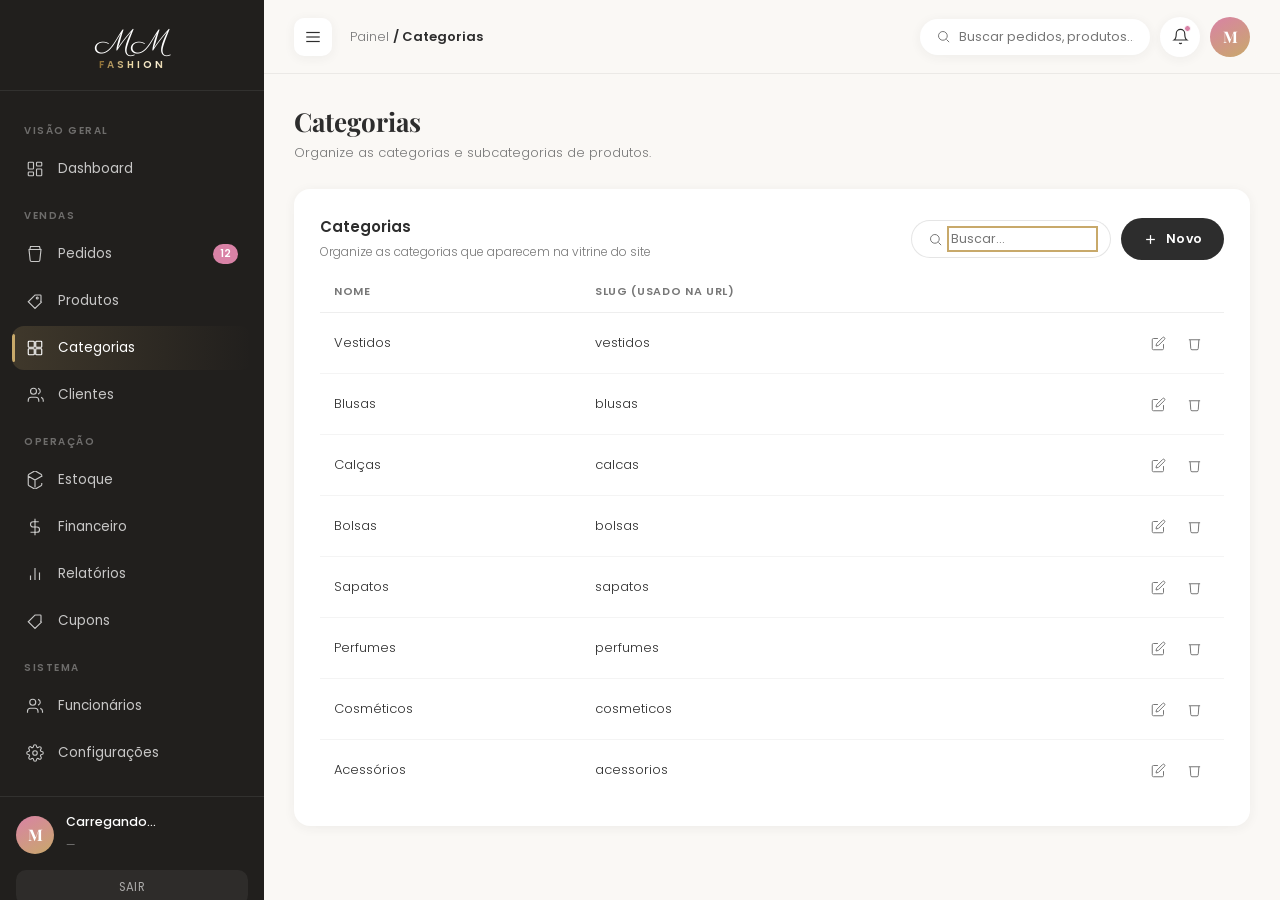
==== commit 6ec337a9: "Fix critico: conecta cadastro nas 9 abas + importar Excel no estoque" ====
--- a/admin/categorias.html
+++ b/admin/categorias.html
@@ -183,6 +183,36 @@
 }, { threshold: .1 });
 document.querySelectorAll('.reveal').forEach(el => io.observe(el));
 
+
+/* ============================================================
+   CATEGORIAS
+   ============================================================ */
+AdminCRUD.init({
+  storageKey: 'categorias',
+  title: 'Categorias',
+  itemLabel: 'Categoria',
+  subtitle: 'Organize as categorias que aparecem na vitrine do site',
+  searchable: true,
+  mountId: 'crudMount',
+  columns: [
+    { key:'nome', label:'Nome' },
+    { key:'slug', label:'Slug (usado na URL)' },
+  ],
+  fields: [
+    { key:'nome', label:'Nome da categoria', required:true },
+    { key:'slug', label:'Slug', required:true },
+  ],
+  sampleData: [
+    { nome:'Vestidos', slug:'vestidos' },
+    { nome:'Blusas', slug:'blusas' },
+    { nome:'Calças', slug:'calcas' },
+    { nome:'Bolsas', slug:'bolsas' },
+    { nome:'Sapatos', slug:'sapatos' },
+    { nome:'Perfumes', slug:'perfumes' },
+    { nome:'Cosméticos', slug:'cosmeticos' },
+    { nome:'Acessórios', slug:'acessorios' },
+  ],
+});
 </script>
 </body>
 </html>
